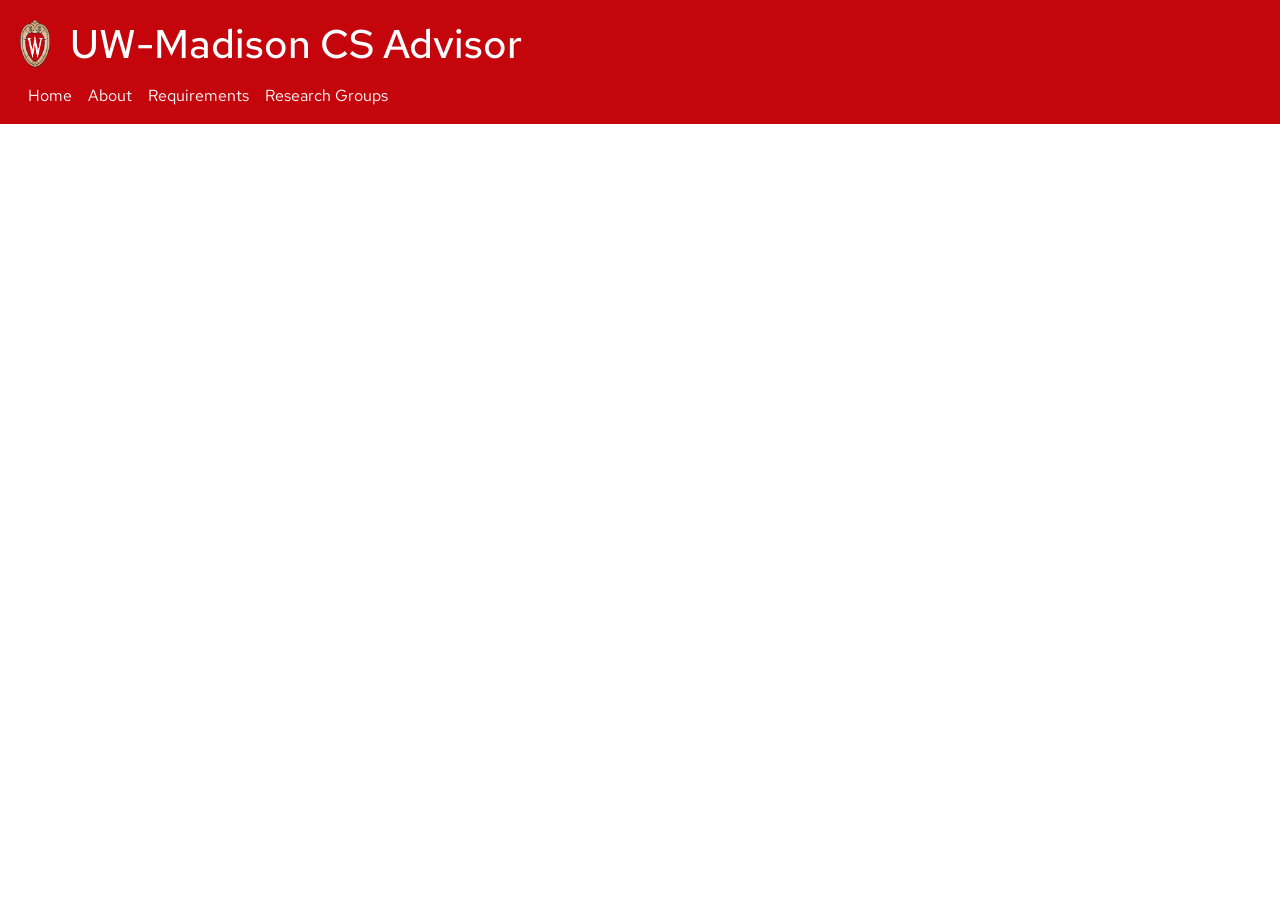
==== about.html @ 8aafeb0a "added font and colors, added auto-header script" ====
<!DOCTYPE html>
<html lang="en">

<head>
    <meta charset="UTF-8">
    <meta name="viewport" content="width=device-width, initial-scale=1.0">
    <title>UW-Madison CS Advisor</title>
    <link rel="stylesheet" href="https://cdn.jsdelivr.net/npm/bootstrap-icons@1.3.0/font/bootstrap-icons.css">
    <link href="https://cdn.jsdelivr.net/npm/bootstrap@5.3.3/dist/css/bootstrap.min.css" rel="stylesheet"
        integrity="sha384-QWTKZyjpPEjISv5WaRU9OFeRpok6YctnYmDr5pNlyT2bRjXh0JMhjY6hW+ALEwIH" crossorigin="anonymous">
    <link href="styles.css" rel="stylesheet" />
    <link href="https://fonts.googleapis.com/css2?family=Red+Hat+Text:wght@400;500;700&display=swap" rel="stylesheet">
    <script src="makeHeader.js" defer></script>
    <script src="course-list.js" defer></script>
</head>

<body>
    <div id="header"></div>
</body>

</html>
---- styles.css ----
/*
  UW-Madison Brand:
  Red: #C5050C
  White: #FFFFFF
  Font: Red Hat Text
*/

body {
  margin: 0;
  padding: 0;
  font-family: 'Red Hat Text', sans-serif;
}

h1 {
    padding-left: 20px;
    margin:0;
    
}

nav {
    display: flex;
    background-color:#C5050C !important;
    color: #FFFFFF !important;
    padding: 10px;
    gap: 20px;
}

.side-panel {
    display: flex;
    flex-direction: column;
    gap: 10px;
    justify-content: center;
}

.flex-to-side {
    display: flex;
    gap: 10px;
}

.uwmadison {
  background-color: #C5050C;
  color: #FFFFFF;
}

.uwmadison .nav-link {
    color: #FFFFFF !important;
    text-decoration: none;
    opacity: 1;
}

.uwmadison .nav-link:hover {
    color: #ffffff !important;
    text-shadow: 2px 2px 4px #000000;
    text-decoration: underline;
}
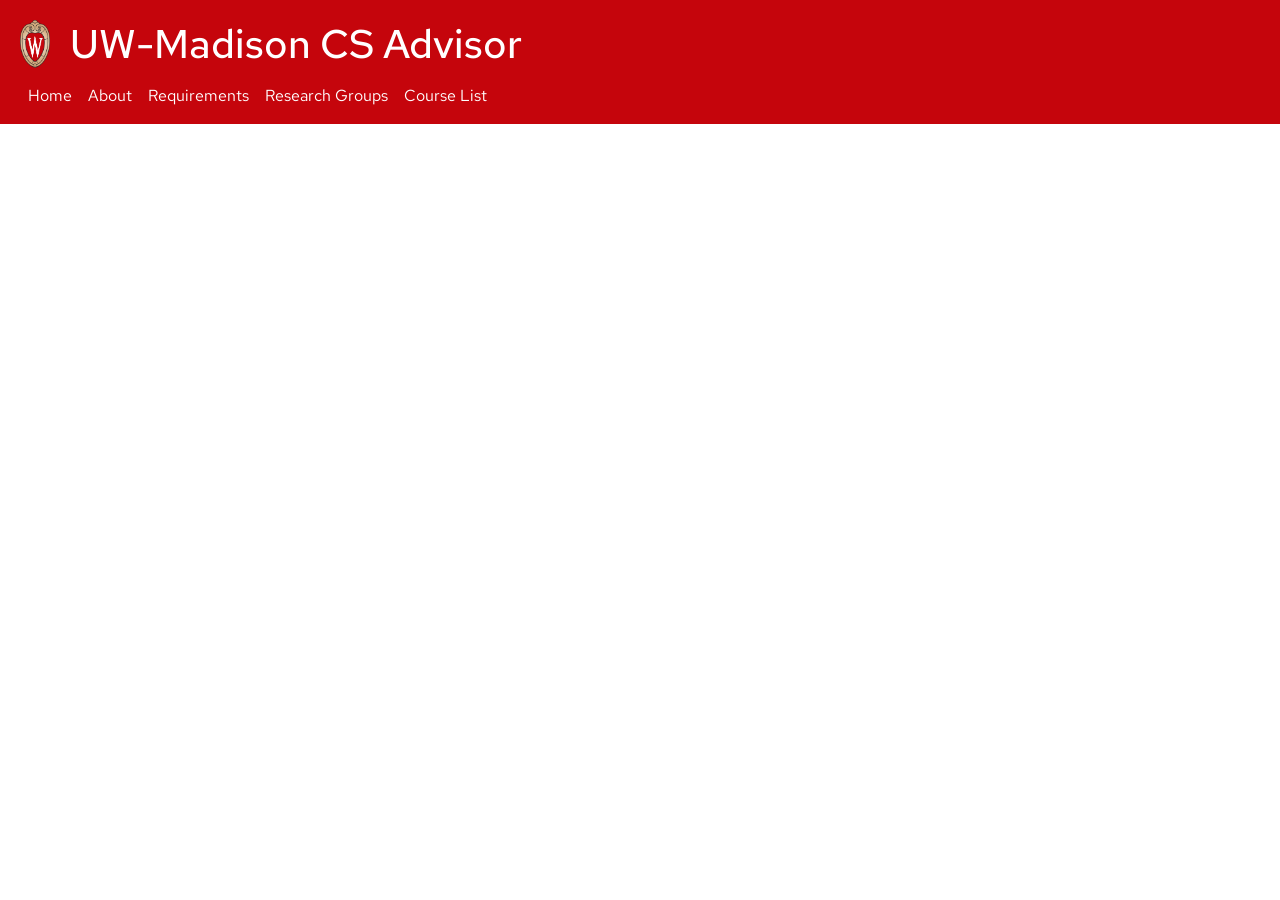
==== commit a7bfb233: "changed js file names to align with naming convention, improved home page" ====
--- a/about.html
+++ b/about.html
@@ -10,7 +10,7 @@
         integrity="sha384-QWTKZyjpPEjISv5WaRU9OFeRpok6YctnYmDr5pNlyT2bRjXh0JMhjY6hW+ALEwIH" crossorigin="anonymous">
     <link href="styles.css" rel="stylesheet" />
     <link href="https://fonts.googleapis.com/css2?family=Red+Hat+Text:wght@400;500;700&display=swap" rel="stylesheet">
-    <script src="makeHeader.js" defer></script>
+    <script src="make-header.js" defer></script>
     <script src="course-list.js" defer></script>
 </head>
 
--- a/styles.css
+++ b/styles.css
@@ -15,6 +15,10 @@
     padding-left: 20px;
     margin:0;
     
+}
+
+p {
+    font-size: 20px;
 }
 
 nav {
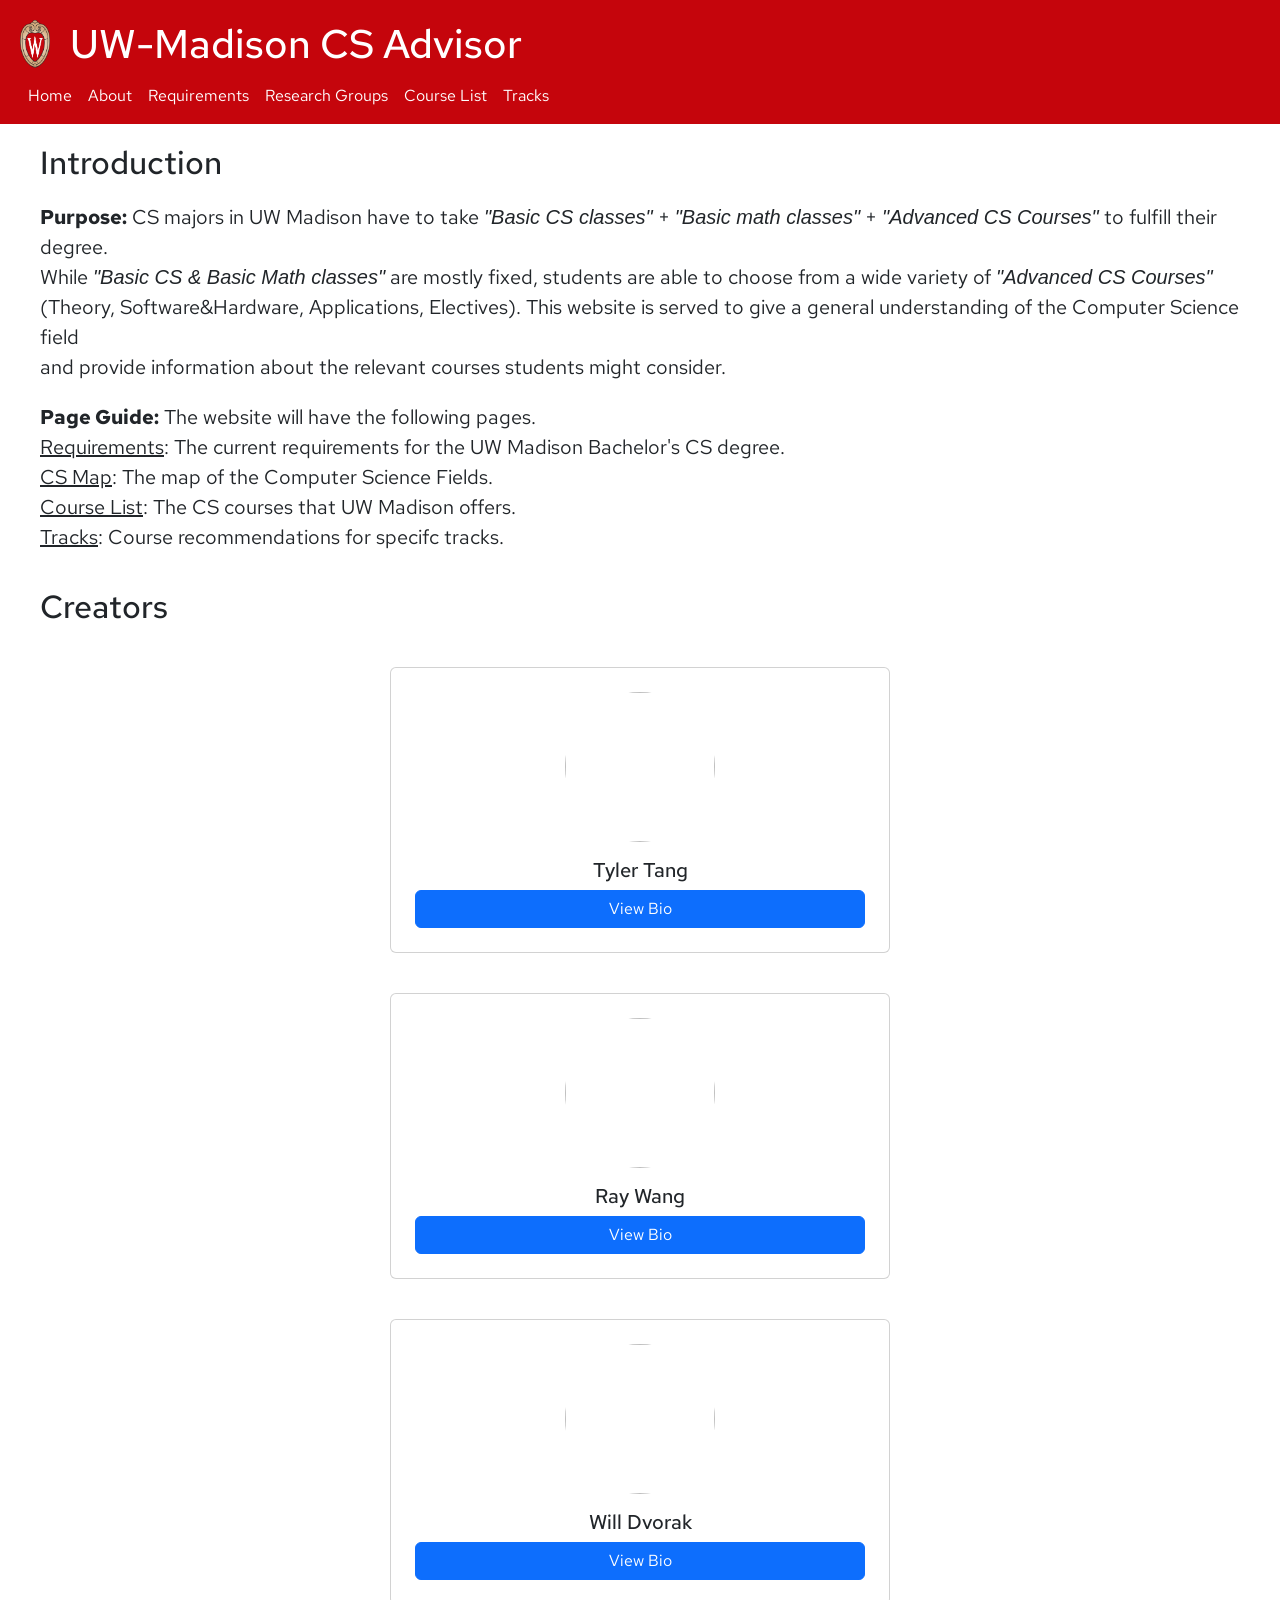
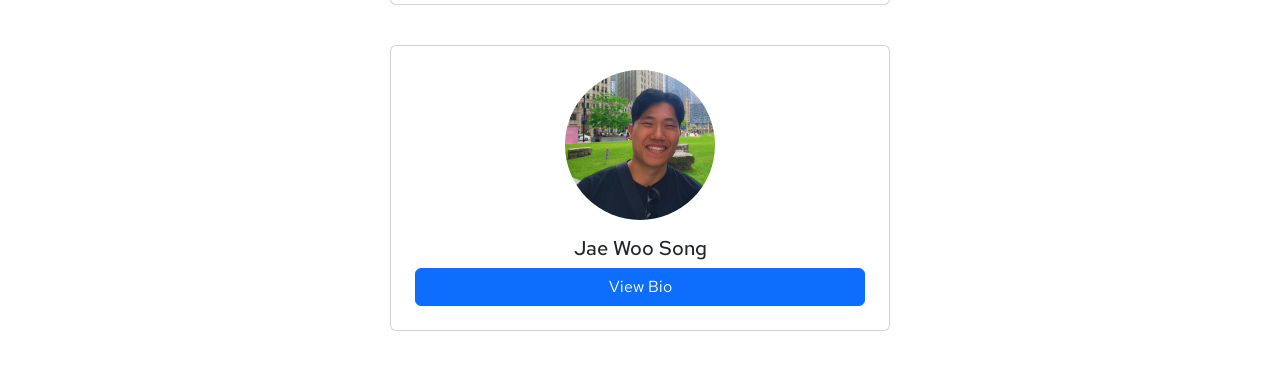
==== commit 6665b8a4: "updating About page" ====
--- a/about.html
+++ b/about.html
@@ -4,18 +4,52 @@
 <head>
     <meta charset="UTF-8">
     <meta name="viewport" content="width=device-width, initial-scale=1.0">
-    <title>UW-Madison CS Advisor</title>
+    <title>About Page</title>
     <link rel="stylesheet" href="https://cdn.jsdelivr.net/npm/bootstrap-icons@1.3.0/font/bootstrap-icons.css">
     <link href="https://cdn.jsdelivr.net/npm/bootstrap@5.3.3/dist/css/bootstrap.min.css" rel="stylesheet"
         integrity="sha384-QWTKZyjpPEjISv5WaRU9OFeRpok6YctnYmDr5pNlyT2bRjXh0JMhjY6hW+ALEwIH" crossorigin="anonymous">
     <link href="styles.css" rel="stylesheet" />
     <link href="https://fonts.googleapis.com/css2?family=Red+Hat+Text:wght@400;500;700&display=swap" rel="stylesheet">
-    <script src="make-header.js" defer></script>
-    <script src="course-list.js" defer></script>
+    <script src="makeHeader.js" defer></script>
+    <script src="makeCreator.js" defer></script>
 </head>
 
 <body>
+    <style>
+        .about-h2 {
+            padding-left: 40px;
+            padding-top:20px;
+        }
+
+        .about-body {
+            margin-left: 40px;
+            margin-top: 20px;
+        }
+    </style>
     <div id="header"></div>
+    <div>
+        <h2 class = "about-h2">Introduction</h2>
+        <p class = "about-body">
+            <strong>Purpose:</strong> CS majors in UW Madison have to take 
+            <em>"Basic CS classes"</em> +
+            <em>"Basic math classes"</em> + <em>"Advanced CS Courses"</em> to fulfill their
+            degree.<br/> While <em>"Basic CS & Basic Math classes"</em> are mostly fixed, 
+            students are able to choose from a wide variety of <em>"Advanced CS Courses"</em><br/> 
+            (Theory, Software&Hardware, Applications, Electives). This website is served 
+            to give a general understanding of the Computer Science field<br/> and provide
+            information about the relevant courses students might consider.
+        </p>
+        <p class = "about-body">
+            <strong>Page Guide:</strong> The website will have the following pages.<br/>
+            <u>Requirements</u>: The current requirements for the UW Madison Bachelor's CS degree.<br/>
+            <u>CS Map</u>: The map of the Computer Science Fields.<br/>
+            <u>Course List</u>: The CS courses that UW Madison offers.<br/>
+            <u>Tracks</u>: Course recommendations for specifc tracks.<br/>
+        </p>
+    </div>
+    <div id="creators">
+        <h2 class = "about-h2">Creators</h2>
+    </div>
 </body>
 
 </html>
--- a/styles.css
+++ b/styles.css
@@ -17,7 +17,7 @@
     
 }
 
-p {
+body p {
     font-size: 20px;
 }
 
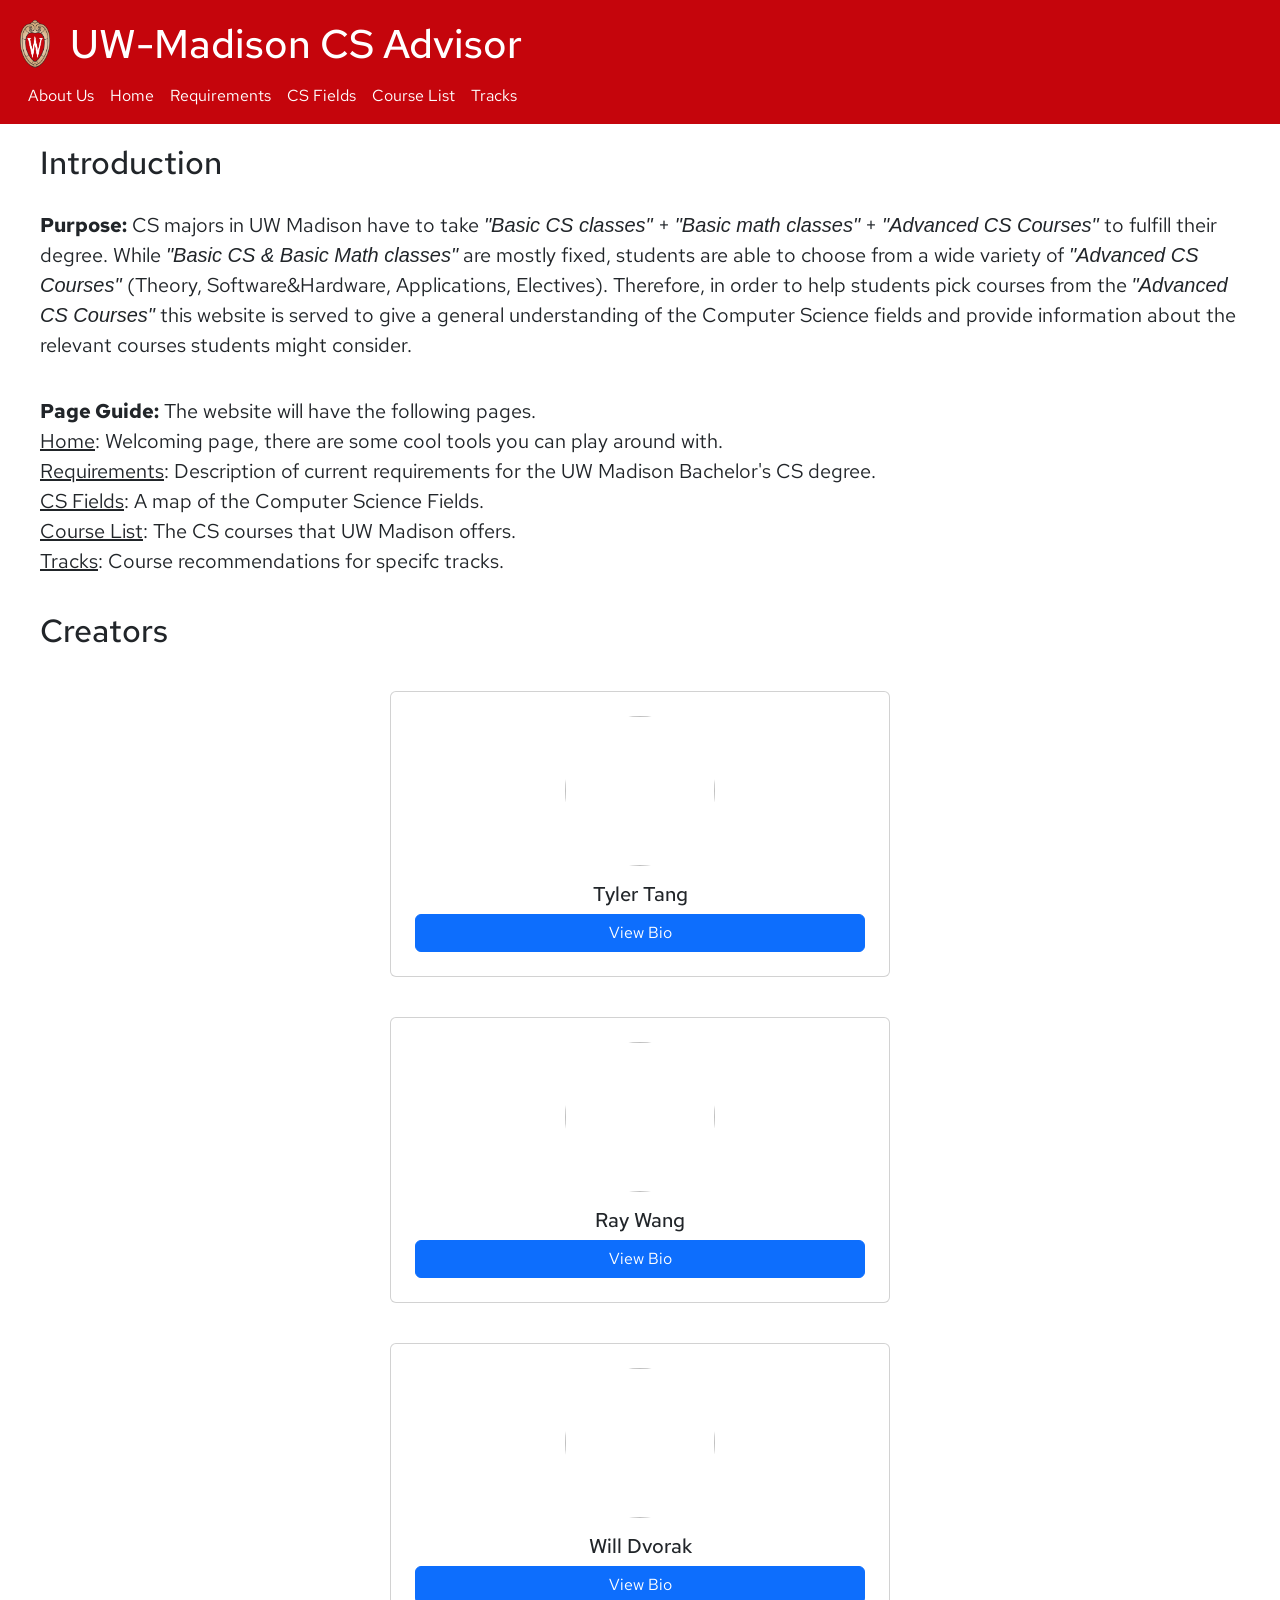
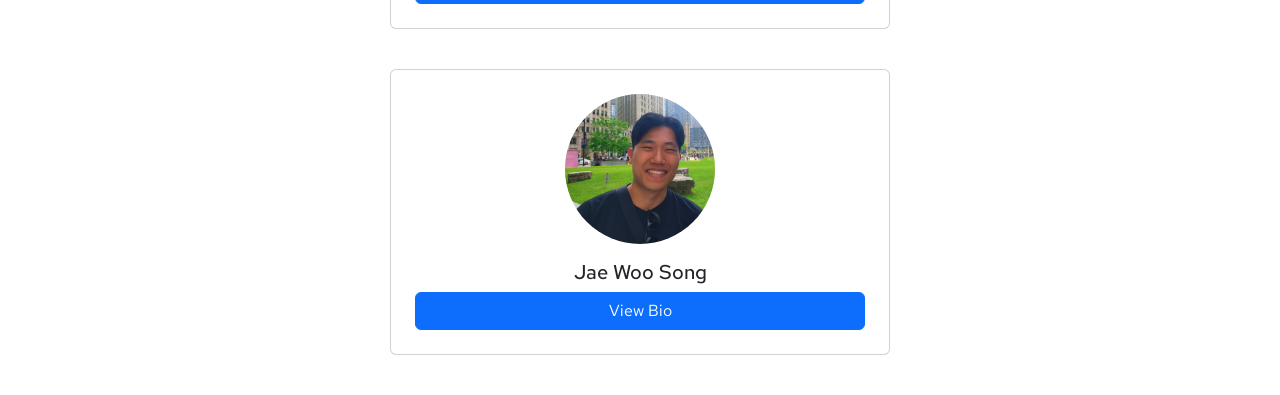
==== commit 660bba9a: "basic update" ====
--- a/about.html
+++ b/about.html
@@ -4,26 +4,28 @@
 <head>
     <meta charset="UTF-8">
     <meta name="viewport" content="width=device-width, initial-scale=1.0">
-    <title>About Page</title>
+    <title>About Us Page</title>
     <link rel="stylesheet" href="https://cdn.jsdelivr.net/npm/bootstrap-icons@1.3.0/font/bootstrap-icons.css">
     <link href="https://cdn.jsdelivr.net/npm/bootstrap@5.3.3/dist/css/bootstrap.min.css" rel="stylesheet"
         integrity="sha384-QWTKZyjpPEjISv5WaRU9OFeRpok6YctnYmDr5pNlyT2bRjXh0JMhjY6hW+ALEwIH" crossorigin="anonymous">
     <link href="styles.css" rel="stylesheet" />
     <link href="https://fonts.googleapis.com/css2?family=Red+Hat+Text:wght@400;500;700&display=swap" rel="stylesheet">
-    <script src="makeHeader.js" defer></script>
-    <script src="makeCreator.js" defer></script>
+    <script src="make-header.js" defer></script>
+    <script src="make-creator.js" defer></script>
 </head>
 
 <body>
     <style>
         .about-h2 {
             padding-left: 40px;
+            padding-right: 40px;
             padding-top:20px;
         }
 
         .about-body {
-            margin-left: 40px;
-            margin-top: 20px;
+            padding-left: 40px;
+            padding-right: 40px;
+            padding-top: 20px;
         }
     </style>
     <div id="header"></div>
@@ -33,16 +35,17 @@
             <strong>Purpose:</strong> CS majors in UW Madison have to take 
             <em>"Basic CS classes"</em> +
             <em>"Basic math classes"</em> + <em>"Advanced CS Courses"</em> to fulfill their
-            degree.<br/> While <em>"Basic CS & Basic Math classes"</em> are mostly fixed, 
-            students are able to choose from a wide variety of <em>"Advanced CS Courses"</em><br/> 
-            (Theory, Software&Hardware, Applications, Electives). This website is served 
-            to give a general understanding of the Computer Science field<br/> and provide
-            information about the relevant courses students might consider.
+            degree. While <em>"Basic CS & Basic Math classes"</em> are mostly fixed, 
+            students are able to choose from a wide variety of <em>"Advanced CS Courses"</em> 
+            (Theory, Software&Hardware, Applications, Electives). Therefore, in order to help students pick courses from 
+            the <em>"Advanced CS Courses"</em> this website is served to give a general understanding of the Computer Science fields 
+            and provide information about the relevant courses students might consider.
         </p>
         <p class = "about-body">
             <strong>Page Guide:</strong> The website will have the following pages.<br/>
-            <u>Requirements</u>: The current requirements for the UW Madison Bachelor's CS degree.<br/>
-            <u>CS Map</u>: The map of the Computer Science Fields.<br/>
+            <u>Home</u>: Welcoming page, there are some cool tools you can play around with.<br/>
+            <u>Requirements</u>: Description of current requirements for the UW Madison Bachelor's CS degree.<br/>
+            <u>CS Fields</u>: A map of the Computer Science Fields.<br/>
             <u>Course List</u>: The CS courses that UW Madison offers.<br/>
             <u>Tracks</u>: Course recommendations for specifc tracks.<br/>
         </p>
